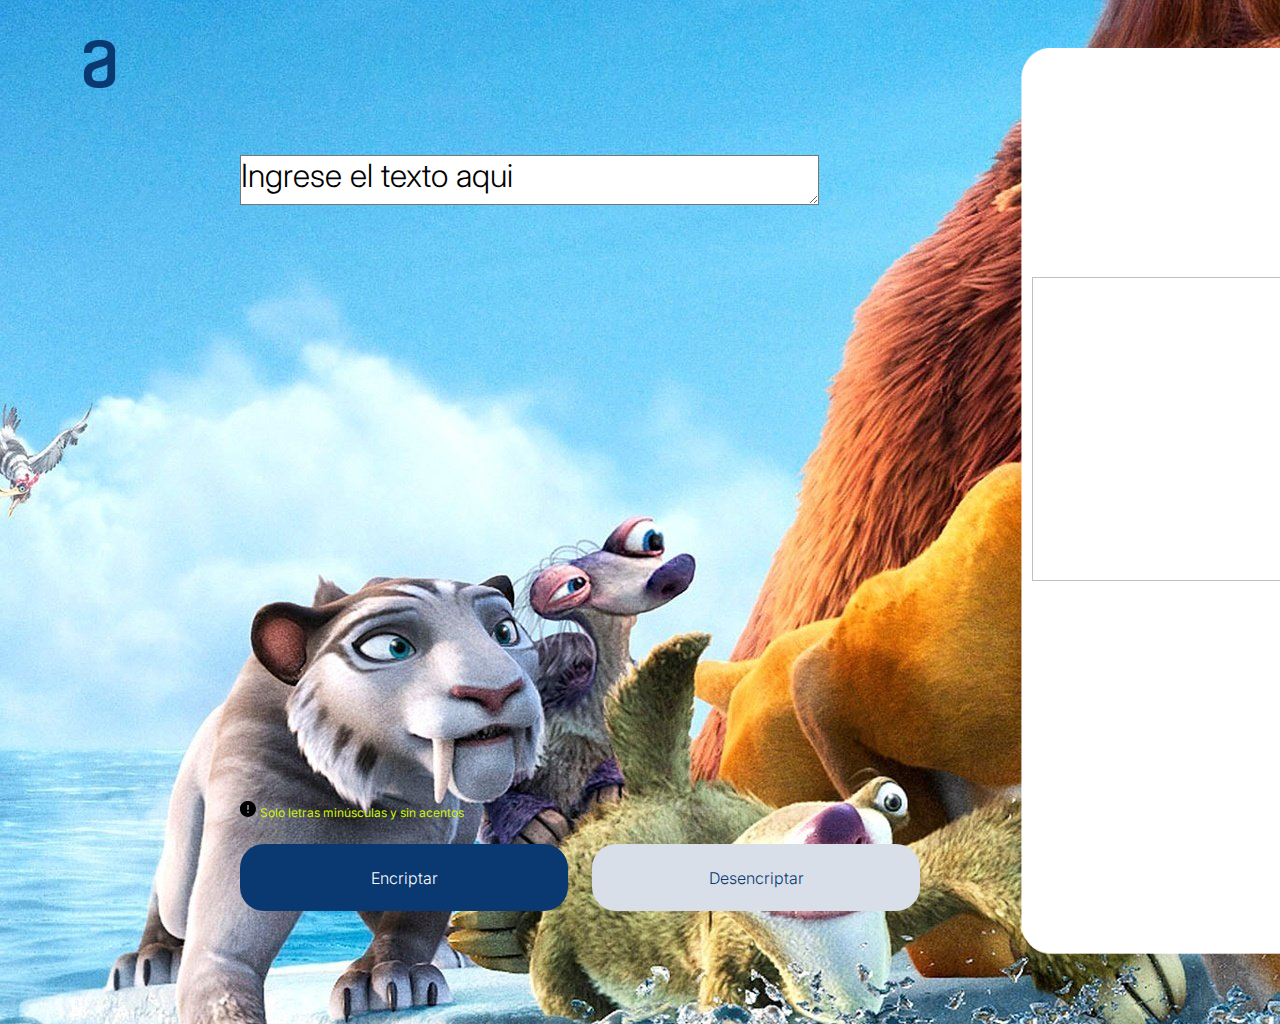
==== about.html @ 0b46e046 "creando nuevo htmly modificandoen css colores" ====
<!DOCTYPE html>
<html lang="en">
<head>
    <meta charset="UTF-8">
    <meta name="viewport" content="width=device-width, initial-scale=1.0">
    <title>Encriptador de texto</title>
    <link rel="stylesheet" href="style.css">
</head>
<body>
    <header></header>
    <main class="pantalla__main">
        <section class="escritorio__seccion">
            
            <img class="logo" src="img/Logo.png">
            
        <section class="seccion_rectangulo">

            <img class="rectangulo" src="img/Rectangle 1.png"> 
            <img class="muneco">

            <div class="mensaje">
                <p class="mensajeTitulo"></p>
                <p class="mensajeParrafo"></p>
            </div>

        </section>

            <textarea class="textoIngresado">Ingrese el texto aqui</textarea>
            
            <div class="advertencia">
                <img class="advertenciaImg" src="img/exclamation.png">
                <p class="advertenciaTex">Solo letras minúsculas y sin acentos</p>
            </div>

            <div class="botonesEncri">
                 <a class="botonAccionOn">Encriptar</a>
                 <a class="botonAccionOff">Desencriptar</a>
            </div>

        </section> 
       
    </main>
    <footer></footer>
</body>
</html>
---- style.css ----
@import url('https://fonts.googleapis.com/css2?family=Krona+One&family=Montserrat:ital,wght@0,100..900;1,100..900&display=swap');
@import url('https://fonts.googleapis.com/css2?family=Inter:wght@100..900&display=swap');

*{
    padding: 0%;
    margin: 0%;
}
body{
    background-color: #e5e5e5a4;
    color: #000000;
    height: 100vh;
    box-sizing: border-box;

}
.pantalla__main{
    display: flex;
    align-items: center; 
    margin: 0%;
    justify-content: space-between;      
    gap: 80%;
}
.escritorio__seccion{
    display: flex;
    flex-direction: column;
    /*background-color:#a6b0d4; */
    background-image: url("img/bestias-de-la-edad-de-hielo-4.jpg");
    width:1440px; 
    height:1024px;

}
/*@@@@@@@@@@@@@@@@@@@@@@@@@@@@@@@@@@@@@@@@*/
.logo{
    width: 120px;
    height: 48px;    
    margin-left: 40px;  
    margin-top: 40px;
}
/*@@@@@@@@@@@@@@@@@@@@@@@@@@@@@@@@@@@@@@@@@@*/
.seccion_rectangulo{
    display: flex;
    flex-direction: column;
   
}
.rectangulo{
   color: antiquewhite;
    width:400px;
    height:944px;
    border-radius: 32px;  
    gap: 80px;
    margin-left: 1000px;  
    margin-top: -40px;  
}
/*&&&&&&&&&&&&&&&&&&&&&&&&&&&&&&&&&&&&&&&&&&&&*/
.muneco{
    width: 336px;
    height: 304px;
    margin-left: 1032px;  
    margin-top: -715px;/*115*/
       
}
/*@@@@@@@@@@@@@@@@@@@@@@@@@@@@@@@@@@@@@@@@@@@@@@@@@@@*/

.mensaje{
    width: 336px;
    height: 122px;  
    gap: 16px;
    text-align: center;
    margin-left: 1032px;  
    margin-top: 32px;/*32*/
     
}

.mensajeTitulo{
    font-size: 24px;
    font-family: "Inter", sans-serif;
    font-weight: 500;
    color: #343A40; 
     
}
.mensajeParrafo{
    font-size: 16px;
    font-family: "Inter", sans-serif;
    font-weight: 400;
    color: #495057;
   
}

/*&&&&&&&&&&&&&&&&&&&&&&&&&&&&&&&&&&&&&&&&&*/
.textoIngresado{
    width: 577px;
    height: 48px;
    font-size: 32px;
    font-weight: 300; 
    font-family: "Inter", sans-serif;
    background-color: #ffffff;
    color: #000000; 
    margin-left: 240px;  
    margin-top: -580px;/*520*/
}
/*@@@@@@@@@@@@@@@@@@@@@@@@@@@@@@@@@@@@@@@@*/
.advertencia{
    display: inline-block;
    width: 229px;
    height: 18px;
    align-items: stretch;
    margin-left: 240px;
    margin-top:596px ;/*71px*/

}
.advertenciaImg{
    display: inline-block;
    width: 16px;
    height: 16px;

}
.advertenciaTex{
    display: inline-block;
    font-size: 12px;   
    font-weight: 400;
    font-family: "Inter", sans-serif;
    color: hsl(69, 90%, 50%);
}
/*@@@@@@@@@@@@@@@@@@@@@@@@@@@@@@@@@@@@@@@@@@@@*/

.botonesEncri{
    display: flex;
    justify-content: space-between;
    width: 680px;
    height: 67px;
    margin-left: 240px;
    margin-top: 25px;
}
.botonAccionOn{
    width: 328px;
    border-radius: 24px; 
    gap: 24px;
    text-align: center; 
    background-color:#0A3871 ;
    color: #ffffff;
    font-size: 16px;
    font-family: "Inter", sans-serif;
    font-weight: 300;
    padding: 23.5px 0;
}
.botonAccionOff{
    width: 328px;
    border-radius: 24px; 
    text-align: center;
    gap: 16px; 
    background-color:#D8DFE8 ;
    color: #0A3871;
    font-size: 16px;
    font-family: "Inter", sans-serif;
    font-weight: 300;
    padding: 23.5px 0;
}
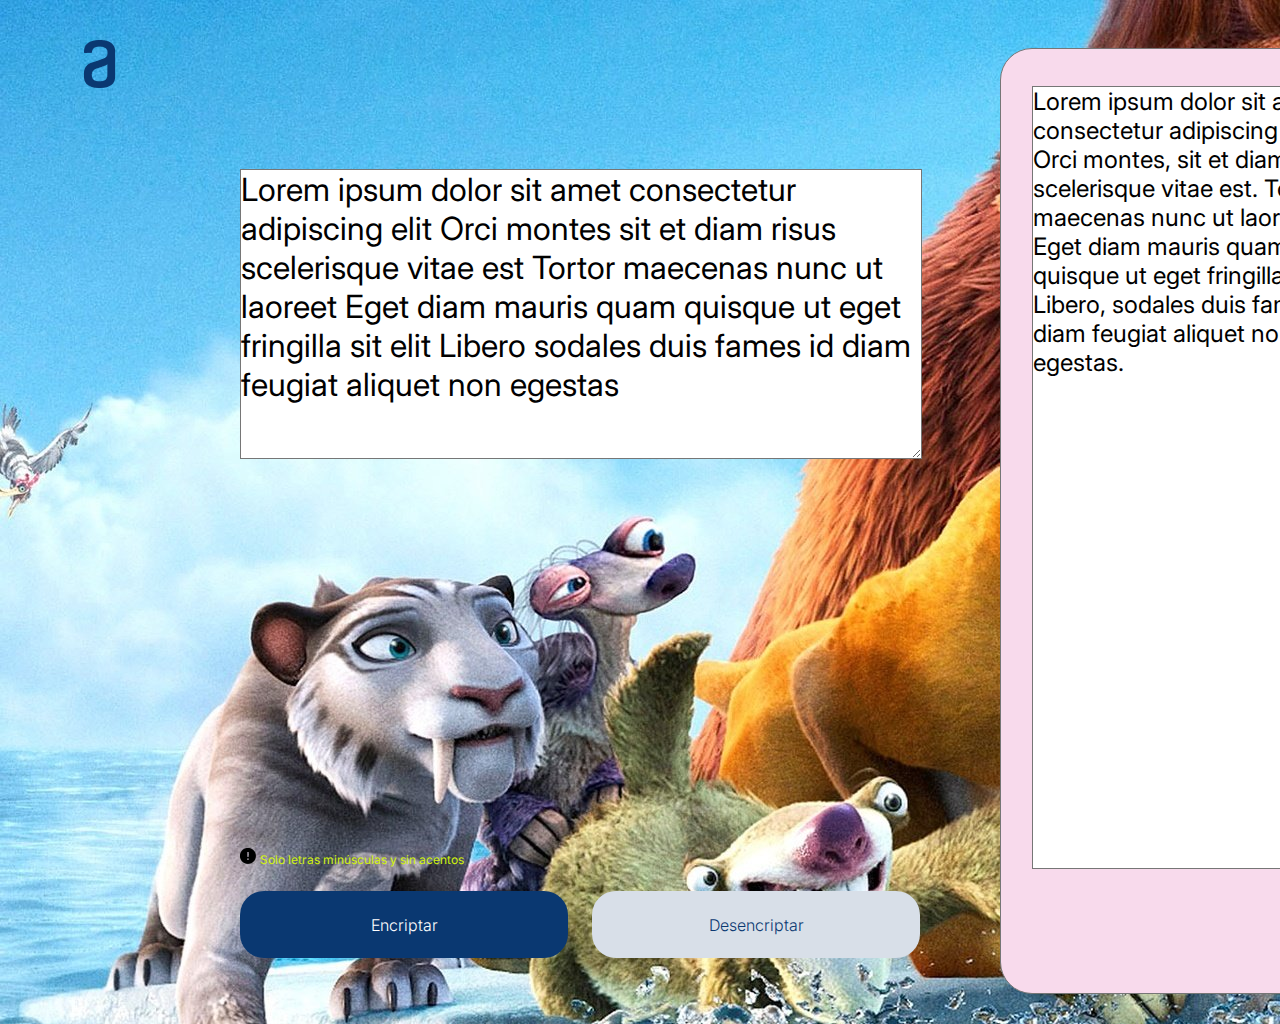
==== commit b49e8e84: "en el  about se acomodan lostex tarea" ====
--- a/about.html
+++ b/about.html
@@ -9,34 +9,31 @@
 <body>
     <header></header>
     <main class="pantalla__main">
+
         <section class="escritorio__seccion">
+            <img class="logo" src="img/Logo.png">   
+
+            <section class="seccion_rectangulo">
+
+                <textarea class="rectangulo" >  </textarea>
+                <textarea class="rec_peque">Lorem ipsum dolor sit amet, consectetur adipiscing elit. Orci montes, sit et diam risus scelerisque vitae est. Tortor maecenas nunc ut laoreet. Eget diam mauris quam quisque ut eget fringilla sit elit. Libero, sodales duis fames id diam feugiat aliquet non egestas.</textarea>
+
             
-            <img class="logo" src="img/Logo.png">
+
+            </section>
+
+            <textarea class="textoIngresadoAbout">Lorem ipsum dolor sit amet consectetur adipiscing elit Orci montes sit et diam risus scelerisque vitae est Tortor maecenas nunc ut laoreet Eget diam mauris quam quisque ut eget fringilla sit elit Libero sodales duis fames id diam feugiat aliquet non egestas</textarea>
+           
+                <div class="advertencia_about">
+                    <img class="advertenciaImg" src="img/exclamation.png">
+                    <p class="advertenciaTex">Solo letras minúsculas y sin acentos</p>
+                </div>
+
+                <div class="botonesEncri">
+                    <a class="botonAccionOn">Encriptar</a>
+                    <a class="botonAccionOff">Desencriptar</a>
+                </div>
             
-        <section class="seccion_rectangulo">
-
-            <img class="rectangulo" src="img/Rectangle 1.png"> 
-            <img class="muneco">
-
-            <div class="mensaje">
-                <p class="mensajeTitulo"></p>
-                <p class="mensajeParrafo"></p>
-            </div>
-
-        </section>
-
-            <textarea class="textoIngresado">Ingrese el texto aqui</textarea>
-            
-            <div class="advertencia">
-                <img class="advertenciaImg" src="img/exclamation.png">
-                <p class="advertenciaTex">Solo letras minúsculas y sin acentos</p>
-            </div>
-
-            <div class="botonesEncri">
-                 <a class="botonAccionOn">Encriptar</a>
-                 <a class="botonAccionOff">Desencriptar</a>
-            </div>
-
         </section> 
        
     </main>
--- a/style.css
+++ b/style.css
@@ -42,13 +42,25 @@
    
 }
 .rectangulo{
-   color: antiquewhite;
+   background-color:  rgb(248, 218, 236);
     width:400px;
     height:944px;
     border-radius: 32px;  
     gap: 80px;
     margin-left: 1000px;  
     margin-top: -40px;  
+}
+.rec_peque{
+    color: antiquewhite;
+    width:336px;
+    height:781px;
+    margin-left: 1032px;  
+    margin-top: -908px; 
+    font-size: 24px;
+    font-weight: 400; 
+    font-family: "Inter", sans-serif;
+    background-color: #ffffff;
+    color: #000000; 
 }
 /*&&&&&&&&&&&&&&&&&&&&&&&&&&&&&&&&&&&&&&&&&&&&*/
 .muneco{
@@ -97,6 +109,18 @@
     margin-left: 240px;  
     margin-top: -580px;/*520*/
 }
+/*&&&&&&&&&&&&&&&&&&&&&&&&&&&&&&&&&&&&&&&&&*/
+.textoIngresadoAbout{
+    width: 680px;
+    height: 288px;
+    font-size: 32px;
+    font-weight: 400; 
+    font-family: "Inter", sans-serif;
+    background-color: #ffffff;
+    color: #000000; 
+    margin-left: 240px;  
+    margin-top: -700px;/*-580*/
+}
 /*@@@@@@@@@@@@@@@@@@@@@@@@@@@@@@@@@@@@@@@@*/
 .advertencia{
     display: inline-block;
@@ -107,6 +131,15 @@
     margin-top:596px ;/*71px*/
 
 }
+.advertencia_about{
+    display: inline-block;
+    width: 229px;
+    height: 18px;
+    align-items: stretch;
+    margin-left: 240px;
+    margin-top:389px ;/*71px*/
+}
+
 .advertenciaImg{
     display: inline-block;
     width: 16px;
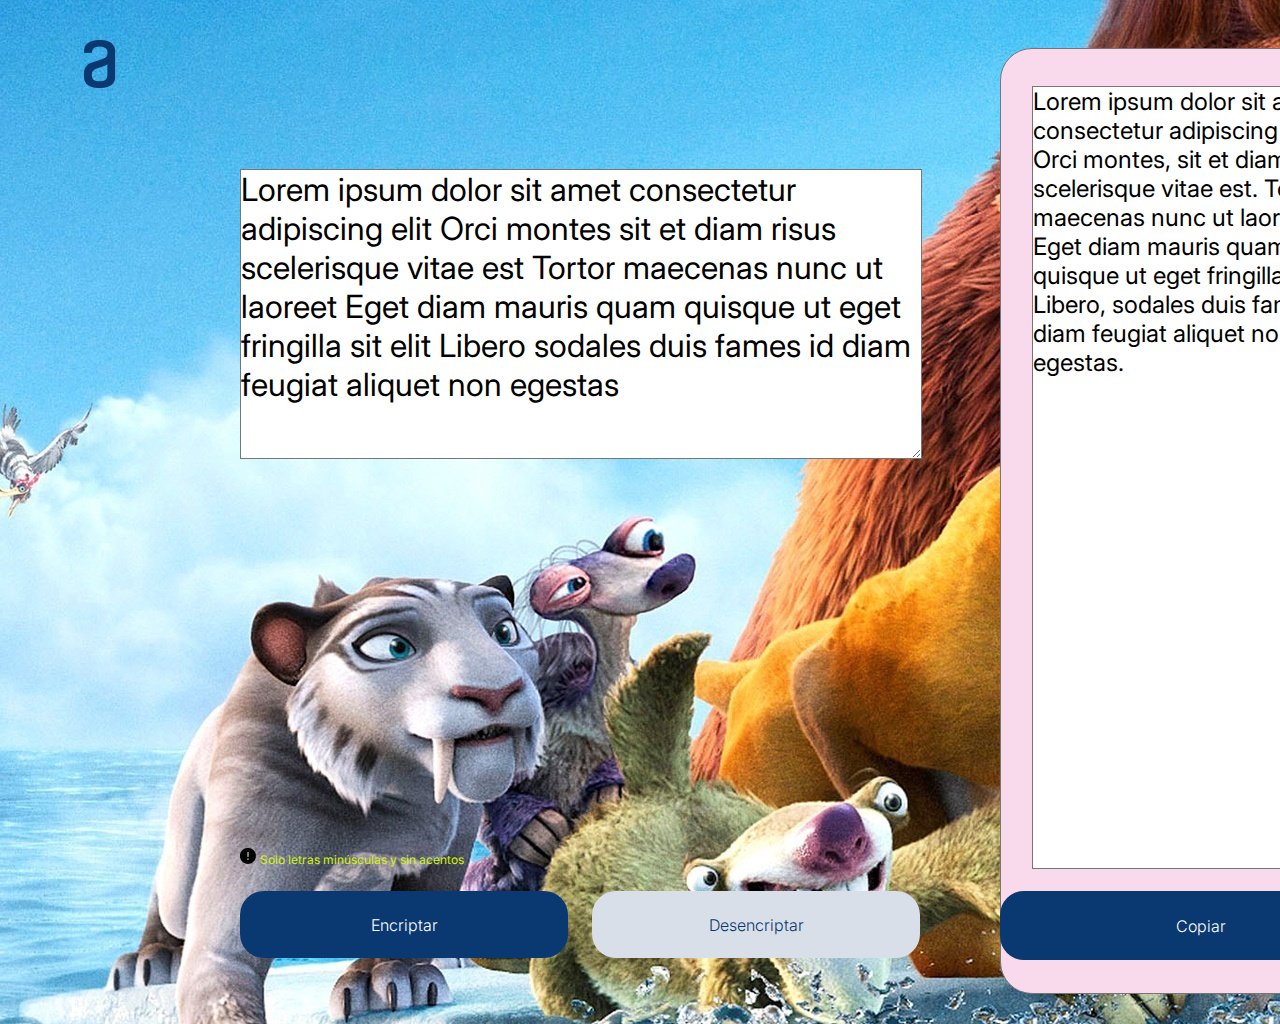
==== commit 73ff619a: "falta corregir problema tamaño boton" ====
--- a/about.html
+++ b/about.html
@@ -18,7 +18,7 @@
                 <textarea class="rectangulo" >  </textarea>
                 <textarea class="rec_peque">Lorem ipsum dolor sit amet, consectetur adipiscing elit. Orci montes, sit et diam risus scelerisque vitae est. Tortor maecenas nunc ut laoreet. Eget diam mauris quam quisque ut eget fringilla sit elit. Libero, sodales duis fames id diam feugiat aliquet non egestas.</textarea>
 
-            
+           
 
             </section>
 
@@ -32,8 +32,10 @@
                 <div class="botonesEncri">
                     <a class="botonAccionOn">Encriptar</a>
                     <a class="botonAccionOff">Desencriptar</a>
+                    
                 </div>
-            
+                <a class="botonAccionCopi">Copiar</a>
+                
         </section> 
        
     </main>
--- a/style.css
+++ b/style.css
@@ -128,7 +128,7 @@
     height: 18px;
     align-items: stretch;
     margin-left: 240px;
-    margin-top:596px ;/*71px*/
+    margin-top:640px ;/*71px  596*/
 
 }
 .advertencia_about{
@@ -137,7 +137,7 @@
     height: 18px;
     align-items: stretch;
     margin-left: 240px;
-    margin-top:389px ;/*71px*/
+    margin-top:389px ;/*71px 389*/
 }
 
 .advertenciaImg{
@@ -186,4 +186,30 @@
     font-family: "Inter", sans-serif;
     font-weight: 300;
     padding: 23.5px 0;
-}+}
+
+.botonAccionCopi{
+
+    width: 336; 
+    height: 67;
+    margin-left: 1000px;
+    margin-top: -67px; 
+    padding: 24.5px 0px;
+    text-align: center;
+    font-size: 16px;
+    font-family: "Inter", sans-serif;
+    font-weight: 300;
+    border-radius: 24px; 
+   
+    background-color:#0A3871 ;
+    color: #ffffff;
+}
+ /*
+    
+       gap: 600px;  
+    
+
+    
+    
+    
+    */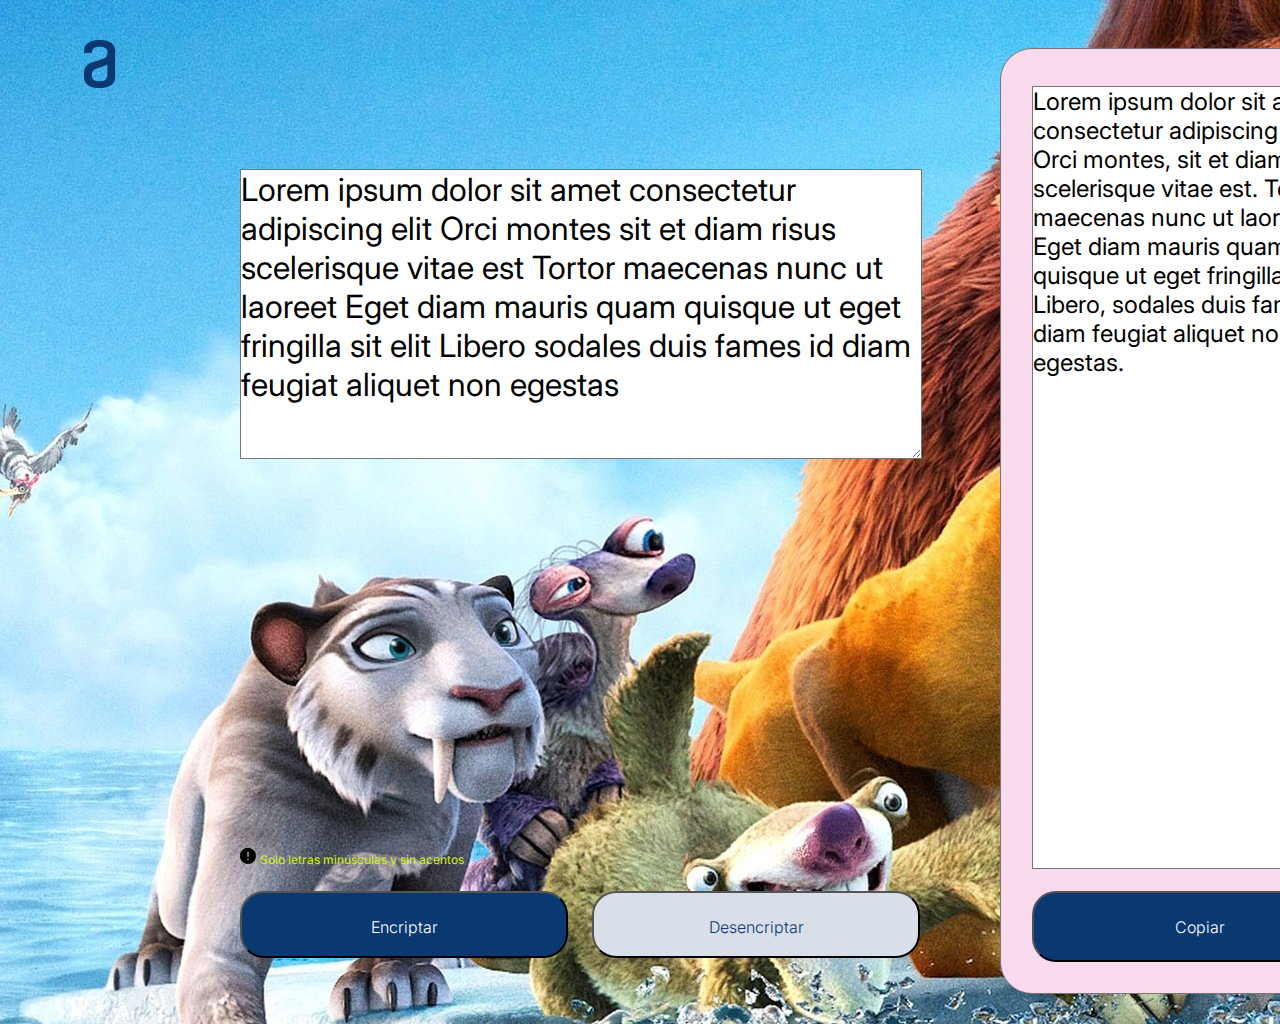
==== commit 6a656b3a: "botones" ====
--- a/about.html
+++ b/about.html
@@ -30,11 +30,11 @@
                 </div>
 
                 <div class="botonesEncri">
-                    <a class="botonAccionOn">Encriptar</a>
-                    <a class="botonAccionOff">Desencriptar</a>
+                    <button class="botonAccionOn">Encriptar</button>
+                    <button class="botonAccionOff">Desencriptar</button>
                     
                 </div>
-                <a class="botonAccionCopi">Copiar</a>
+                <button class="botonAccionCopi">Copiar</button>
                 
         </section> 
        
--- a/style.css
+++ b/style.css
@@ -1,13 +1,27 @@
 @import url('https://fonts.googleapis.com/css2?family=Krona+One&family=Montserrat:ital,wght@0,100..900;1,100..900&display=swap');
 @import url('https://fonts.googleapis.com/css2?family=Inter:wght@100..900&display=swap');
+
+:root{
+    --color-primario:#000000;
+    --color-secundario:#ffffff;
+    --color-terciario: #0A3871;
+    --color-titulo:#343A40;
+    --color-parrafo:#495057;
+    --color-botonOff:#D8DFE8;
+    --color-texarea:rgb(248, 218, 236);
+    --color-texPeque: antiquewhite;
+    --color-advertencia:hsl(69, 90%, 50%);
+
+    --fuente-Inter:"Inter", sans-serif;
+}
 
 *{
     padding: 0%;
     margin: 0%;
 }
 body{
-    background-color: #e5e5e5a4;
-    color: #000000;
+    background-color: var(--color-secundario);
+    color:var(--color-primario);
     height: 100vh;
     box-sizing: border-box;
 
@@ -15,8 +29,9 @@
 .pantalla__main{
     display: flex;
     align-items: center; 
+    justify-content: space-between;   
     margin: 0%;
-    justify-content: space-between;      
+       
     gap: 80%;
 }
 .escritorio__seccion{
@@ -34,6 +49,7 @@
     height: 48px;    
     margin-left: 40px;  
     margin-top: 40px;
+
 }
 /*@@@@@@@@@@@@@@@@@@@@@@@@@@@@@@@@@@@@@@@@@@*/
 .seccion_rectangulo{
@@ -42,25 +58,26 @@
    
 }
 .rectangulo{
-   background-color:  rgb(248, 218, 236);
+   background-color:  var(--color-texarea);
     width:400px;
     height:944px;
     border-radius: 32px;  
     gap: 80px;
     margin-left: 1000px;  
     margin-top: -40px;  
+
 }
 .rec_peque{
-    color: antiquewhite;
+    color: var(--color-texPeque);
     width:336px;
     height:781px;
     margin-left: 1032px;  
     margin-top: -908px; 
     font-size: 24px;
     font-weight: 400; 
-    font-family: "Inter", sans-serif;
-    background-color: #ffffff;
-    color: #000000; 
+    font-family:var(--fuente-Inter);
+    background-color:var(--color-secundario);
+    color: var(--color-primario); 
 }
 /*&&&&&&&&&&&&&&&&&&&&&&&&&&&&&&&&&&&&&&&&&&&&*/
 .muneco{
@@ -84,16 +101,16 @@
 
 .mensajeTitulo{
     font-size: 24px;
-    font-family: "Inter", sans-serif;
+    font-family: var(--fuente-Inter);
     font-weight: 500;
-    color: #343A40; 
+    color: var(--color-titulo); 
      
 }
 .mensajeParrafo{
     font-size: 16px;
-    font-family: "Inter", sans-serif;
+    font-family: var(--fuente-Inter);
     font-weight: 400;
-    color: #495057;
+    color: var(--color-parrafo);
    
 }
 
@@ -103,9 +120,9 @@
     height: 48px;
     font-size: 32px;
     font-weight: 300; 
-    font-family: "Inter", sans-serif;
-    background-color: #ffffff;
-    color: #000000; 
+    font-family: var(--fuente-Inter);
+    background-color:var(--color-secundario);
+    color:var(--color-primario); 
     margin-left: 240px;  
     margin-top: -580px;/*520*/
 }
@@ -115,9 +132,9 @@
     height: 288px;
     font-size: 32px;
     font-weight: 400; 
-    font-family: "Inter", sans-serif;
-    background-color: #ffffff;
-    color: #000000; 
+    font-family: var(--fuente-Inter);
+    background-color:var(--color-secundario);
+    color: var(--color-primario); 
     margin-left: 240px;  
     margin-top: -700px;/*-580*/
 }
@@ -150,8 +167,8 @@
     display: inline-block;
     font-size: 12px;   
     font-weight: 400;
-    font-family: "Inter", sans-serif;
-    color: hsl(69, 90%, 50%);
+    font-family: var(--fuente-Inter);
+    color: var(--color-advertencia);
 }
 /*@@@@@@@@@@@@@@@@@@@@@@@@@@@@@@@@@@@@@@@@@@@@*/
 
@@ -168,10 +185,10 @@
     border-radius: 24px; 
     gap: 24px;
     text-align: center; 
-    background-color:#0A3871 ;
-    color: #ffffff;
-    font-size: 16px;
-    font-family: "Inter", sans-serif;
+    background-color:var(--color-terciario) ;
+    color: var(--color-secundario);
+    font-size: 16px;
+    font-family: var(--fuente-Inter);
     font-weight: 300;
     padding: 23.5px 0;
 }
@@ -179,37 +196,26 @@
     width: 328px;
     border-radius: 24px; 
     text-align: center;
-    gap: 16px; 
-    background-color:#D8DFE8 ;
-    color: #0A3871;
-    font-size: 16px;
-    font-family: "Inter", sans-serif;
+    background-color:var(--color-botonOff) ;
+    color:var(--color-terciario);
+    font-size: 16px;
+    font-family: var(--fuente-Inter);
     font-weight: 300;
     padding: 23.5px 0;
 }
 
 .botonAccionCopi{
-
-    width: 336; 
-    height: 67;
-    margin-left: 1000px;
-    margin-top: -67px; 
-    padding: 24.5px 0px;
-    text-align: center;
-    font-size: 16px;
-    font-family: "Inter", sans-serif;
+    width: 336px;
+    border-radius: 24px; 
+    gap: 40px;
+    text-align: center; 
+    background-color:var(--color-terciario) ;
+    color: var(--color-secundario);
+    font-size: 16px;
+    font-family: var(--fuente-Inter);
     font-weight: 300;
-    border-radius: 24px; 
-   
-    background-color:#0A3871 ;
-    color: #ffffff;
-}
- /*
-    
-       gap: 600px;  
-    
-
-    
-    
-    
-    */+    padding: 23.5px 0;
+    margin-left: 1032px;
+    margin-top: -67px;       
+
+}
